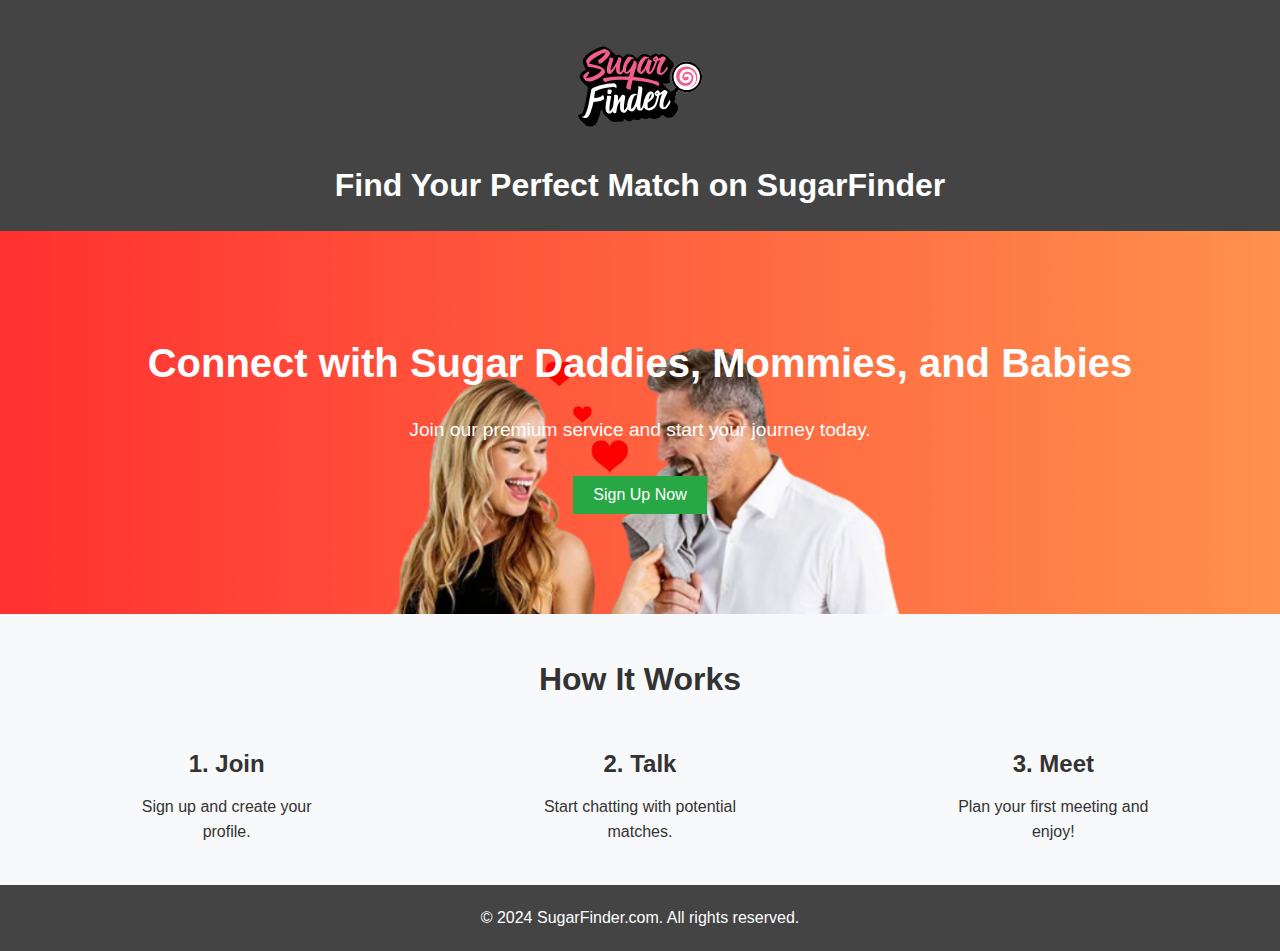
==== login.html @ a7fdf94a "innitialize" ====
<!DOCTYPE html>
<html lang="en">
<head>
    <meta charset="UTF-8">
    <meta name="viewport" content="width=device-width, initial-scale=1.0">
    <title>SugarFinder.com - Premium Dating</title>
    <link rel="stylesheet" href="login.css">
    <link rel="icon" href="glocks.svg" type="image/x-icon">
</head>
<body>
    <header>
        <div class="logo">
            <img src="glocks.svg" alt="SugarFinder Logo">
        </div>
        <h1>Find Your Perfect Match on SugarFinder</h1>
    </header>

    <section class="hero">
        <h2>Connect with Sugar Daddies, Mommies, and Babies</h2>
        <p>Join our premium service and start your journey today.</p>
        <button id="signupButton">Sign Up Now</button>
    </section>

    <section id="signupFormSection" class="signup-form">
        <h2>Sign Up and Find Your Match</h2>
        <form id="signupForm">
            <label for="userType">I am a:</label>
            <select id="userType" required>
                <option value="">Select...</option>
                <option value="sugarDaddy">Sugar Daddy</option>
                <option value="sugarMommy">Sugar Mommy</option>
                <option value="sugarBaby">Sugar Baby</option>
            </select>

            <label for="genderPreference">Looking for:</label>
            <select id="genderPreference" required>
                <option value="">Select...</option>
                <option value="male">Male</option>
                <option value="female">Female</option>
            </select>

            <label for="ethnicityPreference">Ethnicity Preference:</label>
            <select id="ethnicityPreference" required>
                <option value="">Select...</option>
                <option value="any">Any</option>
                <option value="white">White</option>
                <option value="black">Black</option>
                <option value="asian">Asian</option>
                <option value="latino">Latino</option>
            </select>

            <label for="agePreference">Age Range:</label>
            <input type="number" id="ageMin" placeholder="Min Age" required>
            <input type="number" id="ageMax" placeholder="Max Age" required>

            <button type="submit">Find Matches</button>
        </form>
    </section>

    <section class="how-it-works">
        <h2>How It Works</h2>
        <div class="steps">
            <div class="step">
                <h3>1. Join</h3>
                <p>Sign up and create your profile.</p>
            </div>
            <div class="step">
                <h3>2. Talk</h3>
                <p>Start chatting with potential matches.</p>
            </div>
            <div class="step">
                <h3>3. Meet</h3>
                <p>Plan your first meeting and enjoy!</p>
            </div>
        </div>
    </section>

    <footer>
        <p>&copy; 2024 SugarFinder.com. All rights reserved.</p>
    </footer>

    <script src="script.js"></script>
</body>
</html>
---- login.css ----
/* Reset */
* {
    margin: 0;
    padding: 0;
    box-sizing: border-box;
}

body {
    font-family: Arial, sans-serif;
    background-color: #f8f9fa;
    color: #333;
    line-height: 1.6;
}

header {
    text-align: center;
    padding: 20px;
    background-color: #444;
    color: #fff;
}

header .logo img {
    max-width: 150px;
}

.hero {
    background: url('Home\ \(1\).png') no-repeat center center/cover;
    color: #fff;
    text-align: center;
    padding: 100px 20px;
}

.hero h2 {
    font-size: 2.5em;
    margin-bottom: 20px;
}

.hero p {
    font-size: 1.2em;
    margin-bottom: 30px;
}

.hero button {
    background-color: #28a745;
    color: #fff;
    padding: 10px 20px;
    border: none;
    cursor: pointer;
    font-size: 1em;
    transition: background-color 0.3s ease;
}

.hero button:hover {
    background-color: #218838;
}

.signup-form {
    background-color: #fff;
    padding: 40px;
    max-width: 500px;
    margin: 40px auto;
    border-radius: 10px;
    box-shadow: 0 0 10px rgba(0, 0, 0, 0.1);
    display: none;
}

.signup-form h2 {
    text-align: center;
    margin-bottom: 20px;
}

.signup-form label {
    display: block;
    margin-bottom: 10px;
}

.signup-form select, .signup-form input {
    width: 100%;
    padding: 10px;
    margin-bottom: 20px;
    border: 1px solid #ccc;
    border-radius: 5px;
}

.signup-form button {
    width: 100%;
    padding: 10px;
    background-color: #28a745;
    color: #fff;
    border: none;
    cursor: pointer;
    font-size: 1em;
    transition: background-color 0.3s ease;
}

.signup-form button:hover {
    background-color: #218838;
}

.how-it-works {
    padding: 40px 20px;
    text-align: center;
}

.how-it-works h2 {
    margin-bottom: 40px;
    font-size: 2em;
}

.how-it-works .steps {
    display: flex;
    justify-content: space-around;
}

.how-it-works .step {
    max-width: 200px;
}

.how-it-works .step h3 {
    font-size: 1.5em;
    margin-bottom: 10px;
}

.how-it-works .step p {
    font-size: 1em;
}

footer {
    background-color: #444;
    color: #fff;
    text-align: center;
    padding: 20px;
}
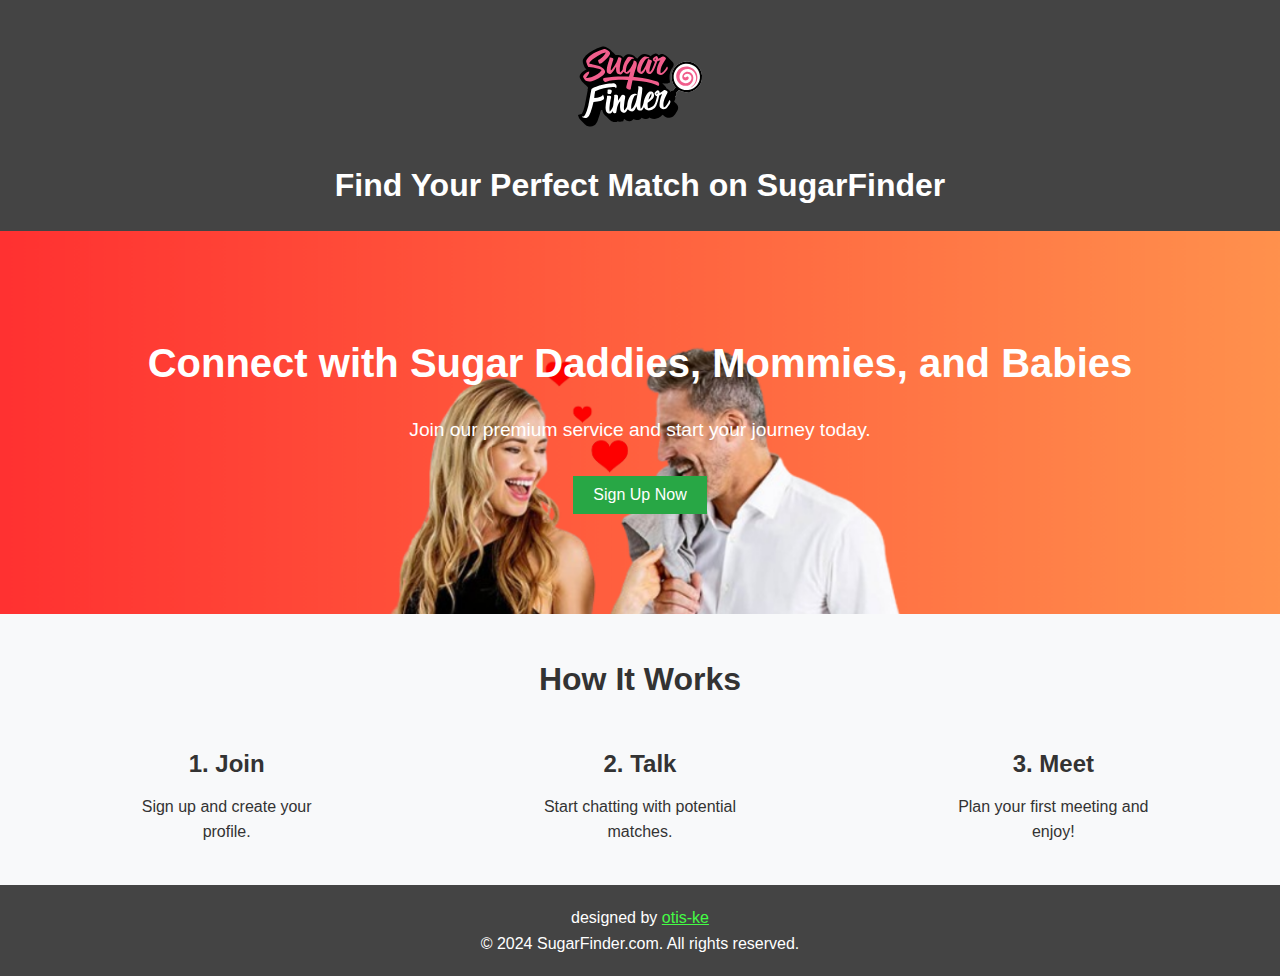
==== commit b515efda: "Update login.html" ====
--- a/login.html
+++ b/login.html
@@ -76,6 +76,7 @@
     </section>
 
     <footer>
+        <p>designed by <a style="color: rgb(68, 252, 68);" href="https://otis-ke.github.io/portfolio/">otis-ke</a></p>
         <p>&copy; 2024 SugarFinder.com. All rights reserved.</p>
     </footer>
 
